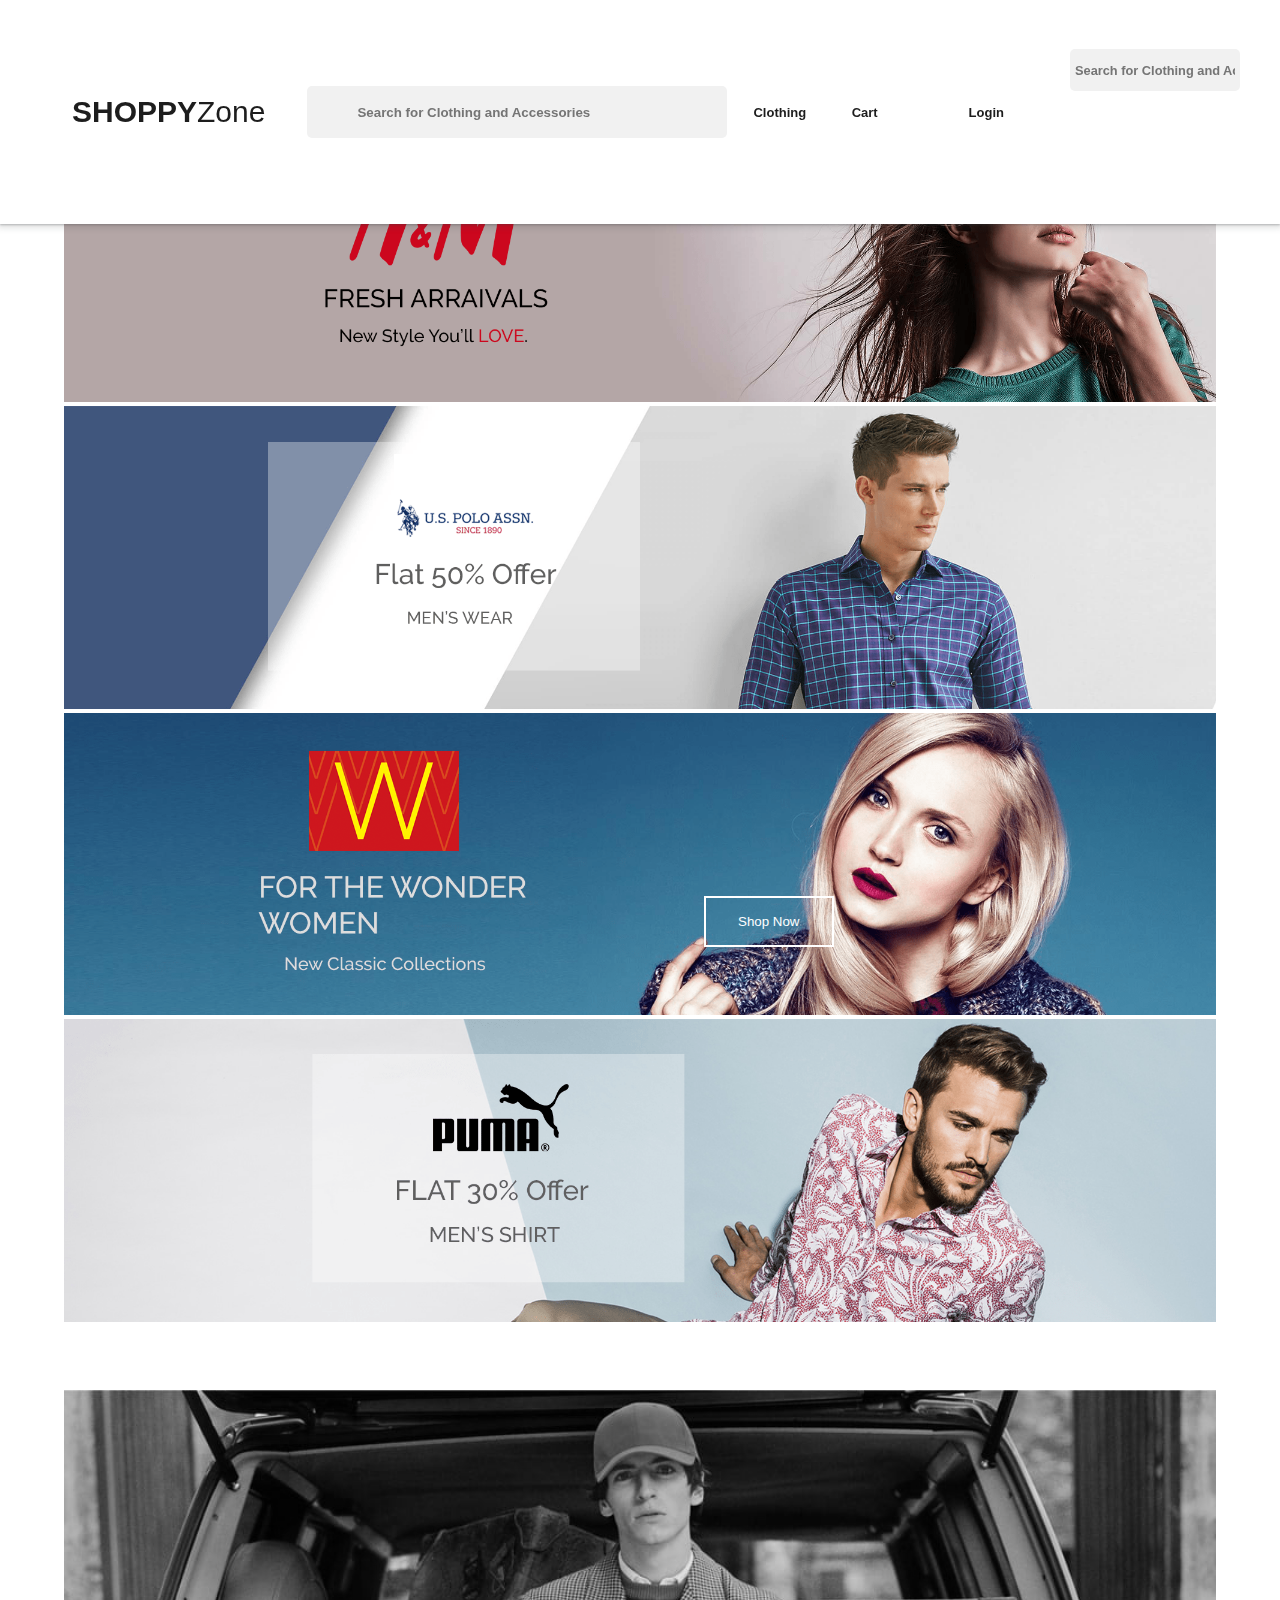
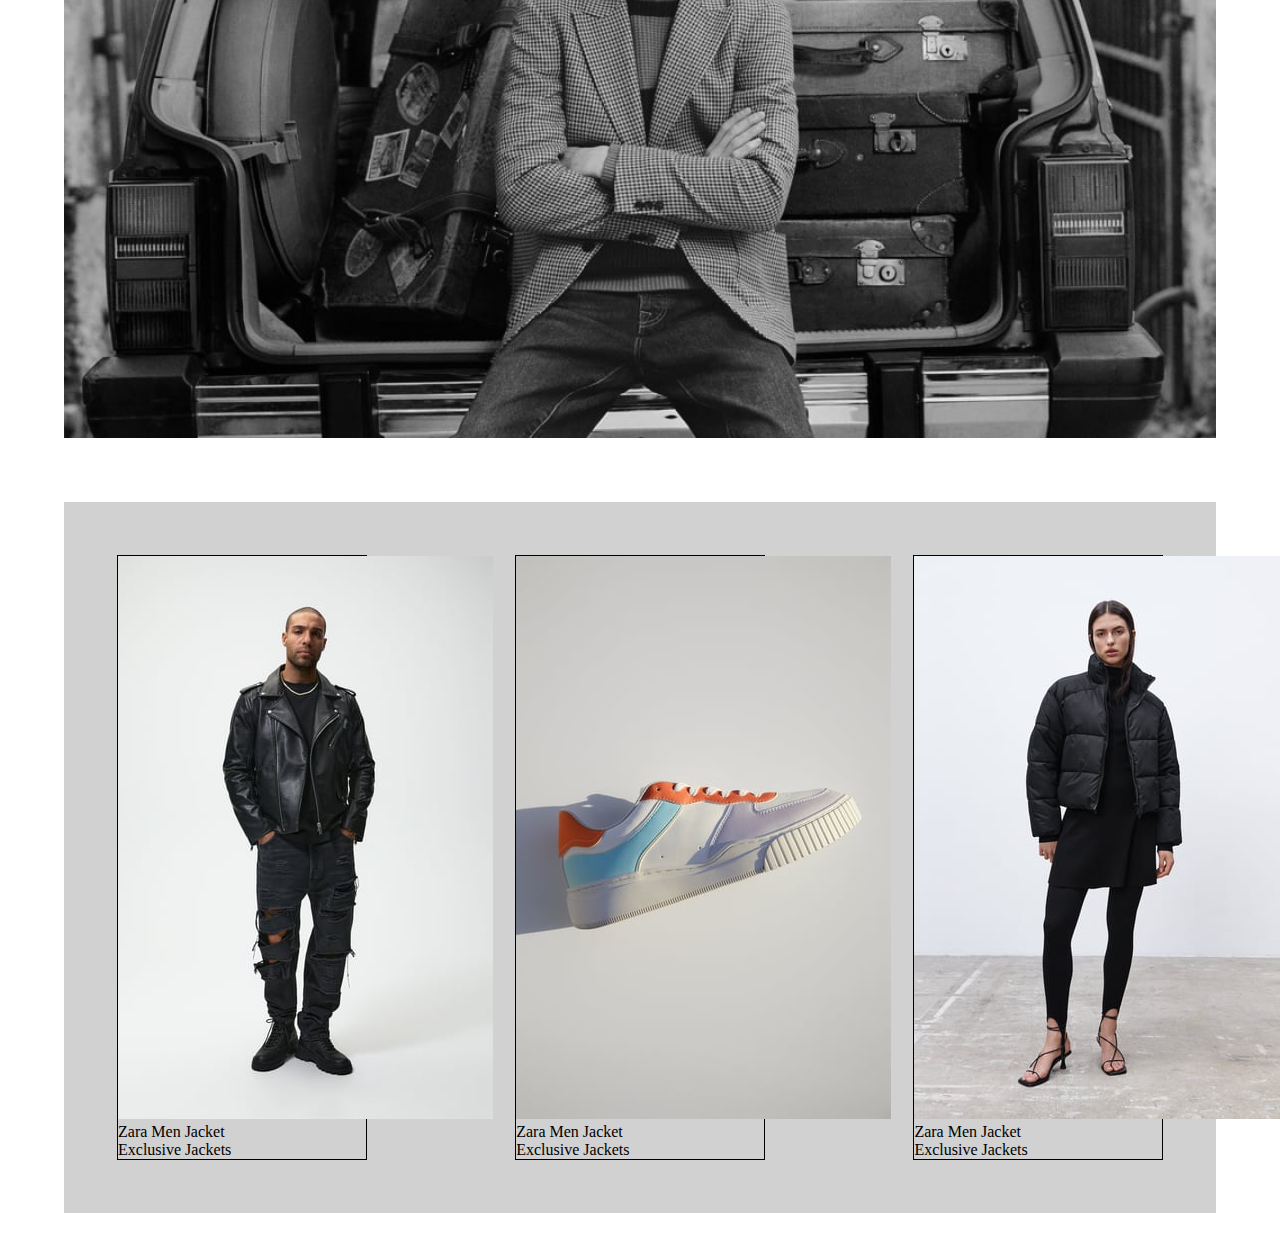
==== index.html @ dbd3e48e "Added Home page" ====
<!DOCTYPE html>
<html lang="en">
<head>
    <meta charset="UTF-8">
    <meta http-equiv="X-UA-Compatible" content="IE=edge">
    <meta name="viewport" content="width=device-width, initial-scale=1.0">
    <title>Shoppy-Zone</title>
    <link rel="stylesheet" href="style.css">
    <script src="http://code.jquery.com/jquery-3.4.1.min.js" integrity="sha256-CSXorXvZcTkaix6Yvo6HppcZGetbYMGWSFlBw8HfCJo=" crossorigin="anonymous"></script>
    <link rel="stylesheet" href="https://cdnjs.cloudflare.com/ajax/libs/slick-carousel/1.9.0/slick.min.css">
    <link rel="stylesheet" href="https://cdnjs.cloudflare.com/ajax/libs/slick-carousel/1.9.0/slick-theme.min.css">
    <link rel="stylesheet" href="https://zest-ui.netlify.app/Css/Component.css">
</head>
</head>
<body>
    <header>
        <section>
            <!-- MAIN CONTAINER -->
            <div id="container">
                <!-- SHOP NAME -->
                <div id="shopName"><a href="index.html"> <b>SHOPPY</b>Zone </a></div>
                    <!-- SEARCH SECTION -->
                    <div id="search">
                        <i class="fas fa-search search" id="search"></i>
                        <input type="text" id="input" name="searchBox" placeholder="Search for Clothing and Accessories">
                    </div>   
                    <div id="collection">
                        <div id="clothing"><a href="/"> Clothing
                        </a></div>
                        <div id="accessories"><a href="/"> Cart </a></div>
                        <div id="wishlist"><a href="/"><i class="far fa-heart"></i></a></div>
                        <div id="Login"><a href="/">Login</i></a></div>
                    </div>
                    <img class="drawerView" onclick="openNav1()" src="https://zest-ui.netlify.app/Images/drawer2.png" alt="drawer">
                    <div id="mySidenav1" class="sideNav">
                    <a href="javascript:void(0)" class="closebtn1" onclick="closeNav1()">×</a>
                    <ul class="list-mobile-new">
                        <div id="search-2">
                            <i class="fas fa-search search" id="search"></i>
                            <input type="text" id="input-2" name="searchBox" placeholder="Search for Clothing and Accessories">
                        </div>
                        <div id="clothing"><a href="/"> CLOTHING </a></div>
                        <div id="accessories"><a href="/"> Cart </a></div>
                        <div id="wishlist"><a href="/"><i class="far fa-heart"></i></a></div>
                        <div id="Login"><a href="/">login</i></a></div>
                        
                    </ul>
                </div>
            </div>

        </section>
    </header>

    <section>
        <div id="containerSlider">
            <div id="slidingImage"> <img src="img/img1.png" alt="image1"> </div>
            <div id="slidingImage"> <img src="img/img2.png" alt="image2"> </div>
            <div id="slidingImage"> <img src="img/img3.png" alt="image3"> </div>
            <div id="slidingImage"> <img src="img/img4.png" alt="image4"> </div>
        </div>
    </section>
    <section class="getStarted">
        <img class="banner-img" src="./img/img8.jpg" alt="">
    </section>
    <div class="button-container">
        <button class="btn-primary">Shop Now</button>
    </div>
    <section class="main-hero">
        <div class="exclusive-item">
            <div class="item1">
                <div class="card-ecommerce">

                    <img class="product-image" src="./img/img5.jpg" alt="product" />
            
                    <div class="card-title">
            
                        Zara Men Jacket
            
                    </div>
            
                    <div class="card-text">
            
                        Exclusive Jackets
            
                    </div>
                            
                </div>
            </div>


            <div class="item2">
                <div class="card-ecommerce">

                    <img class="product-image" src="./img/img6.jpg" alt="product" />
            
                    <div class="card-title">
            
                        Zara Men Jacket
            
                    </div>
            
                    <div class="card-text">
            
                        Exclusive Jackets
            
                    </div>        
                </div>
            </div>

            <div class="item3">
                <div class="card-ecommerce">

                    <img class="product-image" src="./img/img7.jpg" alt="product" />
            
                    <div class="card-title">
            
                        Zara Men Jacket
            
                    </div>
            
                    <div class="card-text">
            
                        Exclusive Jackets
            
                    </div>        
                </div>
            </div>
            
        </div>
    </section>
<script src="./js/slider.js"></script>
<script src="https://cdnjs.cloudflare.com/ajax/libs/slick-carousel/1.9.0/slick.min.js"></script>
<script src="https://kit.fontawesome.com/31556aaf34.js" crossorigin="anonymous"></script>
</body>
</html>
---- style.css ----
body
{
    margin: 0;
}

#containerSlider
    {
            margin: auto;
            width: 90%;
            text-align: center;
            padding-top: 100px;
            box-sizing: border-box;
        }
        #containerSlider img
        {
            width: 100%;
            height: 140%;
            text-align: center;
            align-content: center;
        }
#badge
{
    position: absolute;
    background-color: rgb(255, 30, 30);
    color: white;
    border-radius: 50%;
    padding: 5px 8px;
    font-size: 14px;
    top: 10px;
    right:158px;
}
#container
{
    background-color: white;
    margin: auto;
    text-align: center;
    width: 100%;
    display: grid;
    grid-gap: 10px;
    grid-template-columns: 1.5fr 1.5fr 5fr 1fr;
    font-family: 'Lato', sans-serif;
    z-index: 1;
    justify-content: space-between;
    align-items: center;
    padding: 15px 40px;
    box-sizing: border-box;
    position: fixed;
    box-shadow: 0 1px 2px 0 rgba(60, 64, 67, 0.302), 0 2px 6px 2px rgba(60, 64, 67, 0.149); 
}
#shopName 
{   margin:0rem 2rem;
    font-size: 30px; 
    font-family: 'Lato', sans-serif;
}
#shopName a
{
    text-decoration: none;
    color: rgb(29, 29, 29);
}
a {
    text-decoration: none;
    color: white;
}
.list-mobile-new div{
    margin: 1rem 0px;
    text-align: left;   
}
.drawerView{
    position: absolute;
    top: -1.2rem;
    right:1rem;
    display: none;
}

#collection
{
    font-weight: bold;
    display: flex;
    flex-direction: row;
    justify-content: space-between;
    
}
#collection a
{
    margin: 1rem;
    text-decoration: none;
    color: rgb(29, 29, 29);
}

.search
{
    padding: 14px;
    /* color: gray; */
    color: rgb(29, 29, 29);
    min-width: 25px;
    text-align: center;
    position: absolute;
}

#input 
{
    width: 20rem;
    height: 3rem;
    padding: 2px 50px;
    background-color: rgb(241, 241, 241);
    border: none;
    border-radius: 5px;
}
#input::placeholder
{
    font-weight: bold;
}
#input:focus
{
    outline: none;
}
#input-2 
{
    width: 10rem;
    height: 2rem;
    padding: 5px;
    background-color: rgb(241, 241, 241);
    border: none;
    border-radius: 5px;
}
#input-2::placeholder
{
    font-weight: bold;
    font-size: .8rem;
}
#input-2:focus
{
    outline: none;
}

.getStarted{
    display: flex;
    justify-content: center;
    margin: 4rem auto;
}

.banner-img {
    width: 90%;
    height: auto;
    margin: auto;
    filter: grayscale(2);
}
.main-hero{
    width: 90%;
    margin: 2rem  auto;
}
.exclusive-item{
    display: flex;
    justify-content: space-between;
    background-color:  rgb(209, 209, 209) !important;
}
.item1 {
    padding: 5px;
    width: 30%;
}
.item2 {
    padding: 5px;
    width: 30%;
}
.item3 {
    padding: 5px;
    width: 30%;
}

.card-ecommerce {
    border: black 1px solid;
    margin: 3rem;
}
.btn-primary{
    color: white!important;
    background-color: transparent!important;
    position: absolute;
    top: 56rem;
    left: 44rem;
    padding: 1rem 2rem!important;
    border: 2px solid !important;
}
.btn-primary:hover{
    background-color: rgb(0, 0, 0)!important;
}
.banner-img:hover {
    filter: grayscale(0);
    transition: 1s;
}
/* ----------------------------- MEDIA QUERY --------------------------- */

@media(max-width: 1300px)
{
    #collection
    {
        font-size: 13px;
    }
    #input 
    {
        width: 20rem;
    }
}
@media(max-width: 930px)
{
    .exclusive-item{
        display: flex;
        flex-direction: column;
        justify-content: space-between;
        background-color:  rgb(209, 209, 209) !important;
        
    }
    .card-ecommerce {
        margin: 1rem;
    }

    #collection
    {
        display: none;
        
    }
    .drawerView{
        display: block;
        top: -.6rem;
        right:1rem;
    }
    #input 
    {
        display: none;
    }
    #search {
        display: none;
    }
    
}

@media(max-width: 750px)
{
    #shopName
    {
        font-size: 28px;
    }
    .drawerView{
        top: -1.3rem;
        right:1rem;
    }
    .userIcon
    {
        font-size: 35px;
    }
    .addedToCart
    {
        font-size: 1.2em;
        margin: 10px 20px;
    }
    #input {
        width: 16rem;
    }
}

@media(max-width: 650px)
{
    #shopName
    {
        font-size: 24px;
    }
    #collection
    {
        font-size: 10px;
    }
    #input {
        width: 5rem;
    }
} 
@media(max-width: 732px)
        {
            #containerSlider img
            {
                height: 12em;
            }
        }
        @media(max-width: 500px)
        {
            #containerSlider img
            {
                height: 10em;
            }
        }
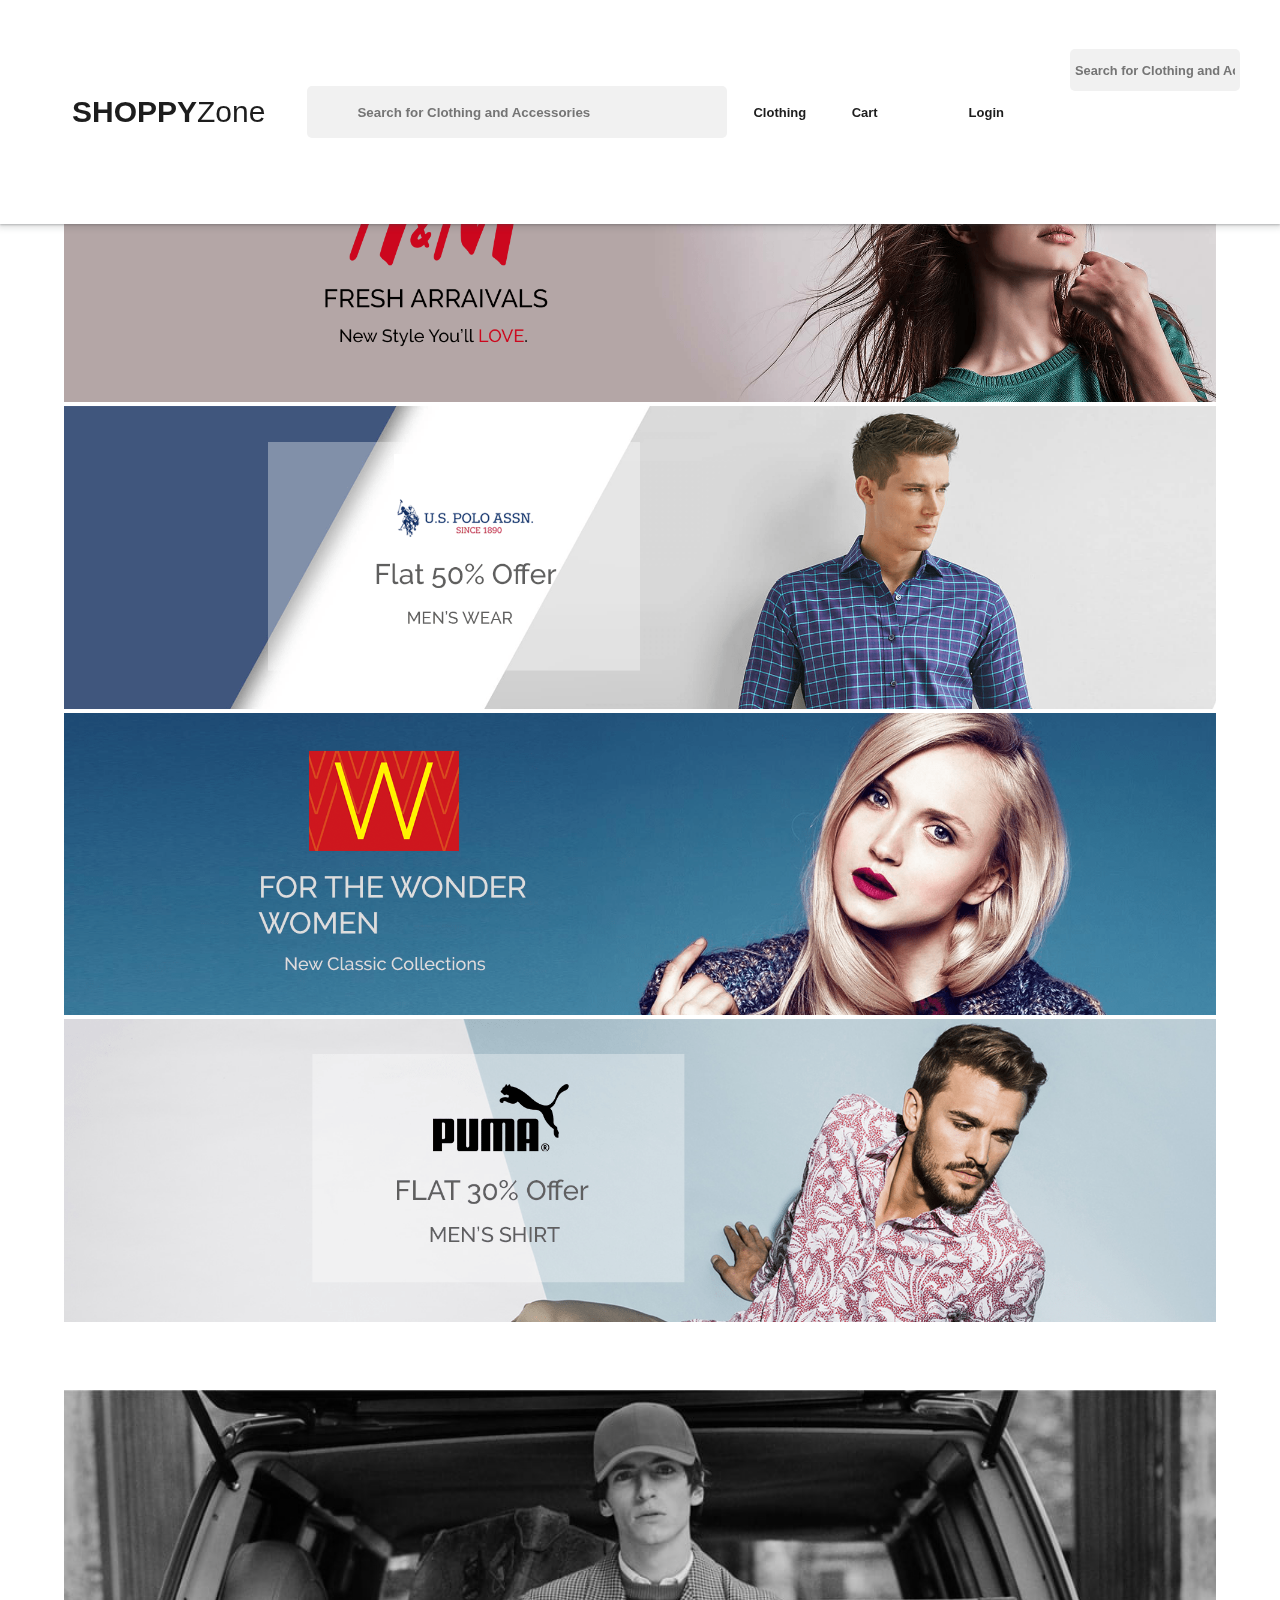
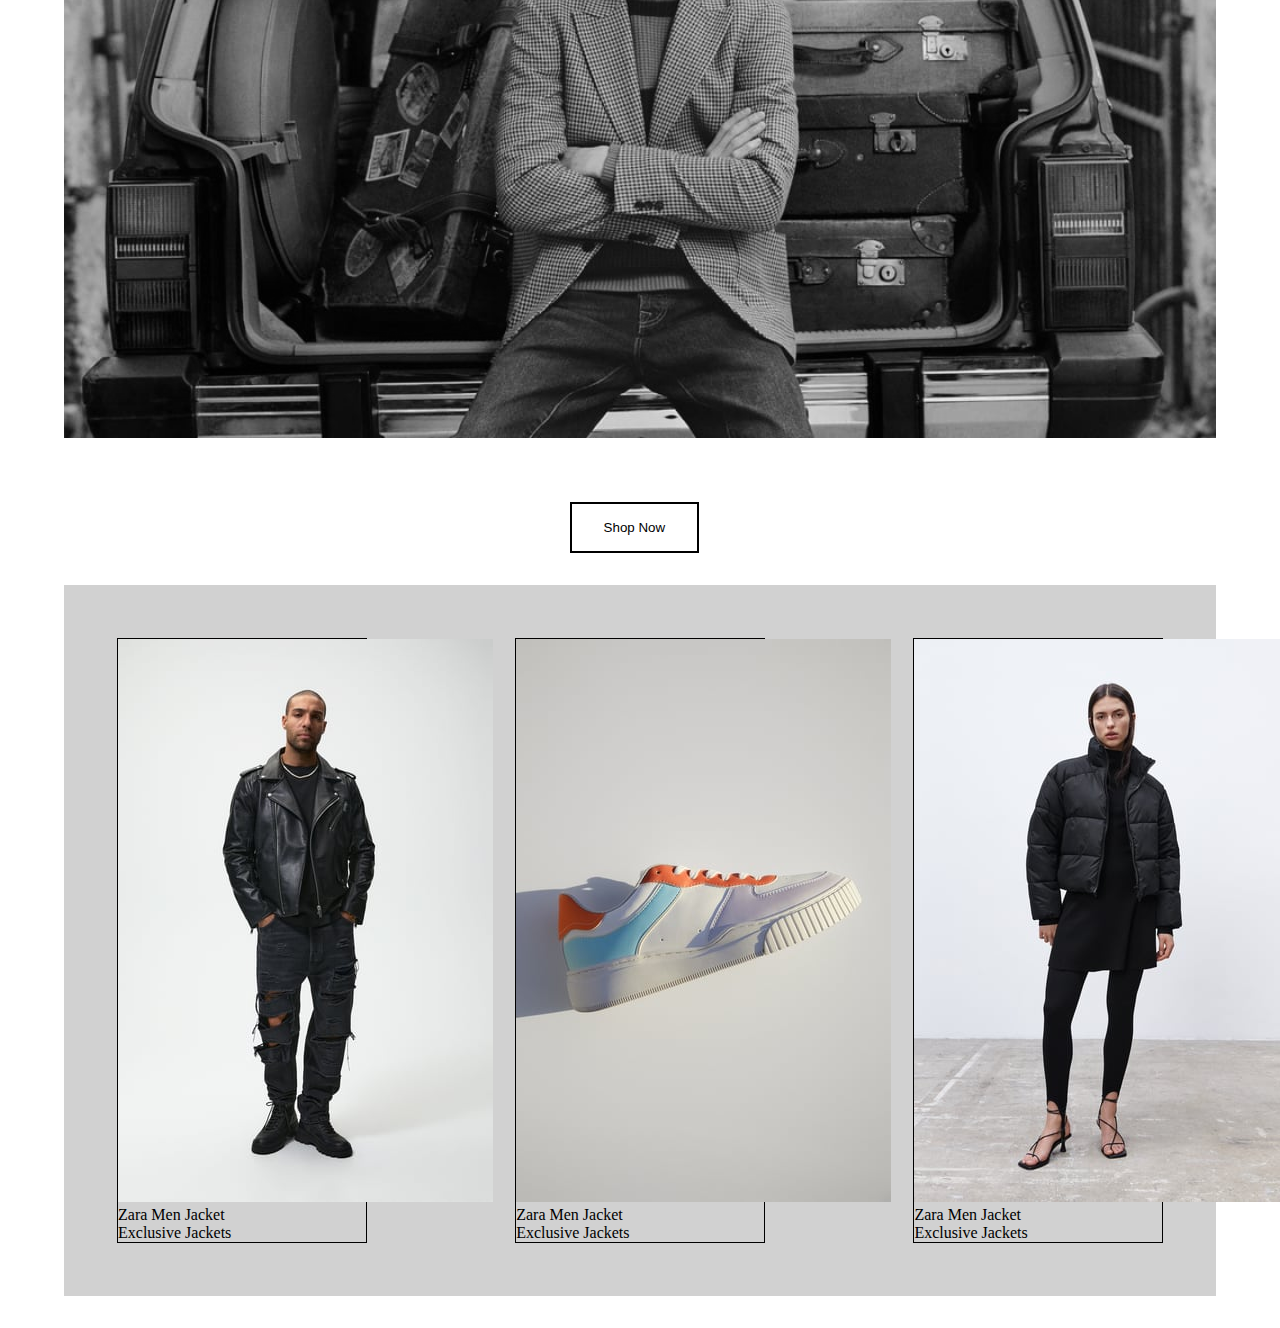
==== commit 9d1848e9: "Added Cart And whislist page." ====
--- a/index.html
+++ b/index.html
@@ -4,12 +4,13 @@
     <meta charset="UTF-8">
     <meta http-equiv="X-UA-Compatible" content="IE=edge">
     <meta name="viewport" content="width=device-width, initial-scale=1.0">
-    <title>Shoppy-Zone</title>
-    <link rel="stylesheet" href="style.css">
+    <title>Document</title>
+
     <script src="http://code.jquery.com/jquery-3.4.1.min.js" integrity="sha256-CSXorXvZcTkaix6Yvo6HppcZGetbYMGWSFlBw8HfCJo=" crossorigin="anonymous"></script>
     <link rel="stylesheet" href="https://cdnjs.cloudflare.com/ajax/libs/slick-carousel/1.9.0/slick.min.css">
     <link rel="stylesheet" href="https://cdnjs.cloudflare.com/ajax/libs/slick-carousel/1.9.0/slick-theme.min.css">
     <link rel="stylesheet" href="https://zest-ui.netlify.app/Css/Component.css">
+    <link rel="stylesheet" href="style.css">
 </head>
 </head>
 <body>
@@ -25,11 +26,11 @@
                         <input type="text" id="input" name="searchBox" placeholder="Search for Clothing and Accessories">
                     </div>   
                     <div id="collection">
-                        <div id="clothing"><a href="/"> Clothing
+                        <div id="clothing"><a href="./clothing.html"> Clothing
                         </a></div>
-                        <div id="accessories"><a href="/"> Cart </a></div>
-                        <div id="wishlist"><a href="/"><i class="far fa-heart"></i></a></div>
-                        <div id="Login"><a href="/">Login</i></a></div>
+                        <div id="accessories"><a href="./cart.html"> Cart </a></div>
+                        <div id="wishlist"><a href="./whislist.html"><i class="far fa-heart"></i></a></div>
+                        <div id="Login"><a href="./login.html">Login</i></a></div>
                     </div>
                     <img class="drawerView" onclick="openNav1()" src="https://zest-ui.netlify.app/Images/drawer2.png" alt="drawer">
                     <div id="mySidenav1" class="sideNav">
@@ -40,9 +41,9 @@
                             <input type="text" id="input-2" name="searchBox" placeholder="Search for Clothing and Accessories">
                         </div>
                         <div id="clothing"><a href="/"> CLOTHING </a></div>
-                        <div id="accessories"><a href="/"> Cart </a></div>
-                        <div id="wishlist"><a href="/"><i class="far fa-heart"></i></a></div>
-                        <div id="Login"><a href="/">login</i></a></div>
+                        <div id="accessories"><a href="./cart.html"> Cart </a></div>
+                        <div id="wishlist"><a href="./whislist.html"><i class="far fa-heart"></i></a></div>
+                        <div id="Login"><a href="./login.html">login</i></a></div>
                         
                     </ul>
                 </div>
@@ -63,7 +64,7 @@
         <img class="banner-img" src="./img/img8.jpg" alt="">
     </section>
     <div class="button-container">
-        <button class="btn-primary">Shop Now</button>
+        <a href="./product.html"><button class="btn-primary">Shop Now</button></a>
     </div>
     <section class="main-hero">
         <div class="exclusive-item">
--- a/style.css
+++ b/style.css
@@ -171,21 +171,28 @@
     border: black 1px solid;
     margin: 3rem;
 }
+.button-container {
+    width: 11%;
+    margin: auto;
+}
 .btn-primary{
-    color: white!important;
-    background-color: transparent!important;
-    position: absolute;
-    top: 56rem;
-    left: 44rem;
-    padding: 1rem 2rem!important;
-    border: 2px solid !important;
+    background-color: white;
+    color: rgb(0, 0, 0);
+    padding: 1rem 2rem;
+    border: 2px solid rgb(0, 0, 0);
 }
 .btn-primary:hover{
-    background-color: rgb(0, 0, 0)!important;
+    padding: 1rem 2rem;
+    color: white;
+    background-color: rgb(0, 0, 0);
 }
 .banner-img:hover {
     filter: grayscale(0);
     transition: 1s;
+}
+#slidingImage-3{
+    margin-top: -6rem;
+    margin-bottom: 2rem ;
 }
 /* ----------------------------- MEDIA QUERY --------------------------- */
 
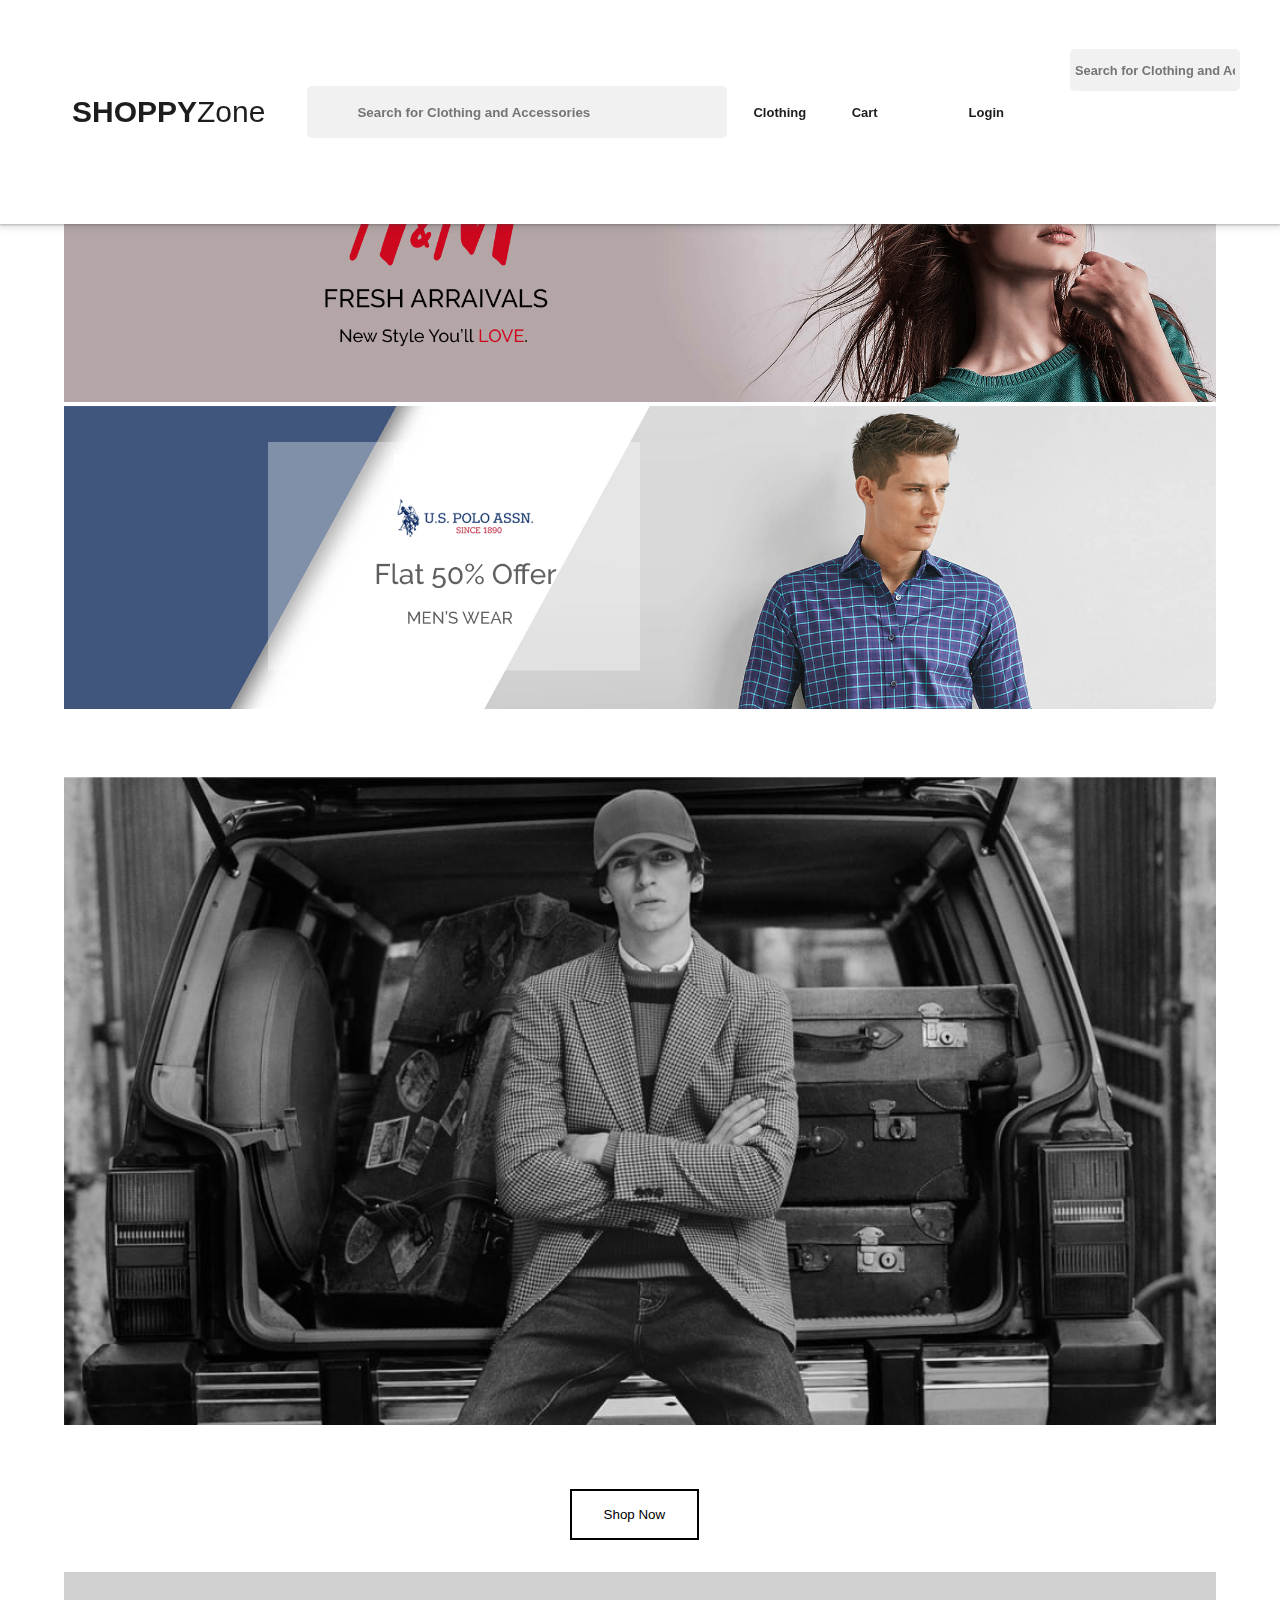
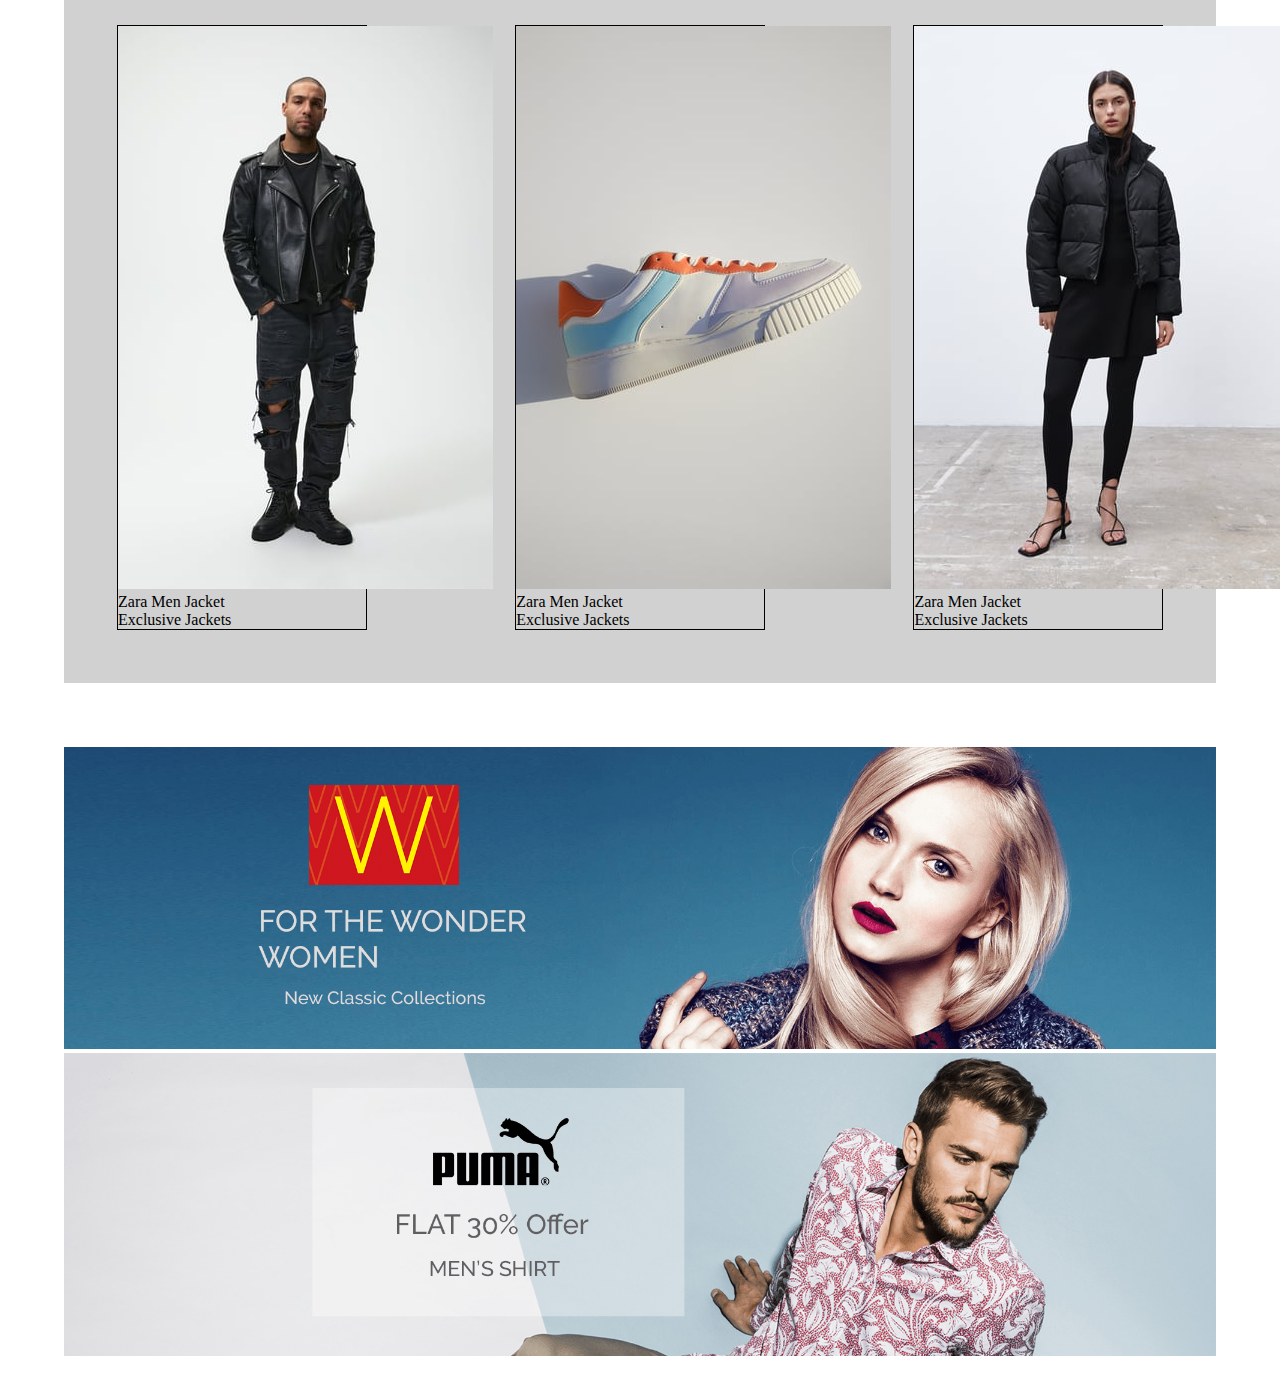
==== commit ac4ece8c: "Added Required changes" ====
--- a/index.html
+++ b/index.html
@@ -5,10 +5,6 @@
     <meta http-equiv="X-UA-Compatible" content="IE=edge">
     <meta name="viewport" content="width=device-width, initial-scale=1.0">
     <title>Document</title>
-
-    <script src="http://code.jquery.com/jquery-3.4.1.min.js" integrity="sha256-CSXorXvZcTkaix6Yvo6HppcZGetbYMGWSFlBw8HfCJo=" crossorigin="anonymous"></script>
-    <link rel="stylesheet" href="https://cdnjs.cloudflare.com/ajax/libs/slick-carousel/1.9.0/slick.min.css">
-    <link rel="stylesheet" href="https://cdnjs.cloudflare.com/ajax/libs/slick-carousel/1.9.0/slick-theme.min.css">
     <link rel="stylesheet" href="https://zest-ui.netlify.app/Css/Component.css">
     <link rel="stylesheet" href="style.css">
 </head>
@@ -56,8 +52,6 @@
         <div id="containerSlider">
             <div id="slidingImage"> <img src="img/img1.png" alt="image1"> </div>
             <div id="slidingImage"> <img src="img/img2.png" alt="image2"> </div>
-            <div id="slidingImage"> <img src="img/img3.png" alt="image3"> </div>
-            <div id="slidingImage"> <img src="img/img4.png" alt="image4"> </div>
         </div>
     </section>
     <section class="getStarted">
@@ -129,8 +123,10 @@
             
         </div>
     </section>
-<script src="./js/slider.js"></script>
-<script src="https://cdnjs.cloudflare.com/ajax/libs/slick-carousel/1.9.0/slick.min.js"></script>
+    <div id="containerSlider2">
+        <div id="slidingImage"> <img src="img/img3.png" alt="image3"> </div>
+        <div id="slidingImage"> <img src="img/img4.png" alt="image4"> </div>
+    </div>
 <script src="https://kit.fontawesome.com/31556aaf34.js" crossorigin="anonymous"></script>
 </body>
 </html>--- a/style.css
+++ b/style.css
@@ -12,6 +12,21 @@
             box-sizing: border-box;
         }
         #containerSlider img
+        {
+            width: 100%;
+            height: 140%;
+            text-align: center;
+            align-content: center;
+        }
+        #containerSlider2
+    {
+            margin: auto;
+            width: 90%;
+            text-align: center;
+            padding: 2rem 0rem;
+            box-sizing: border-box;
+        }
+        #containerSlider2 img
         {
             width: 100%;
             height: 140%;
